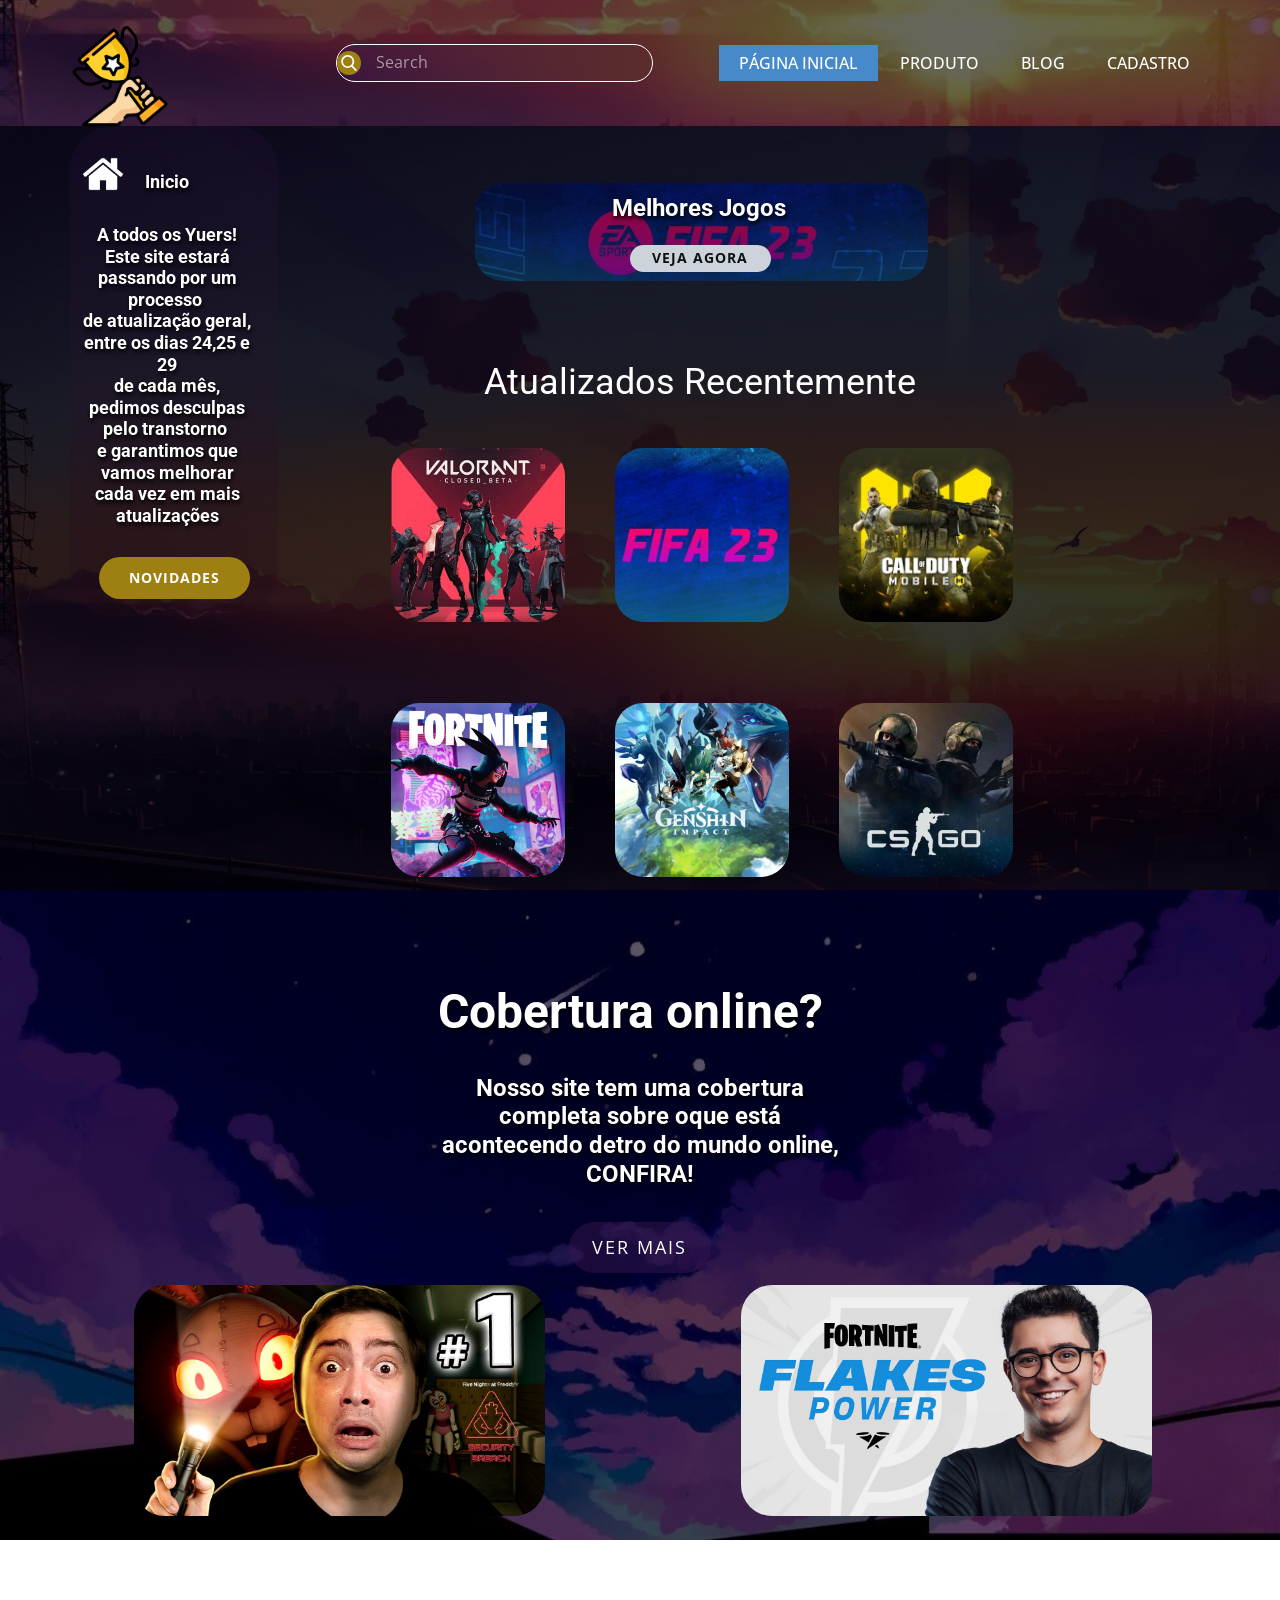
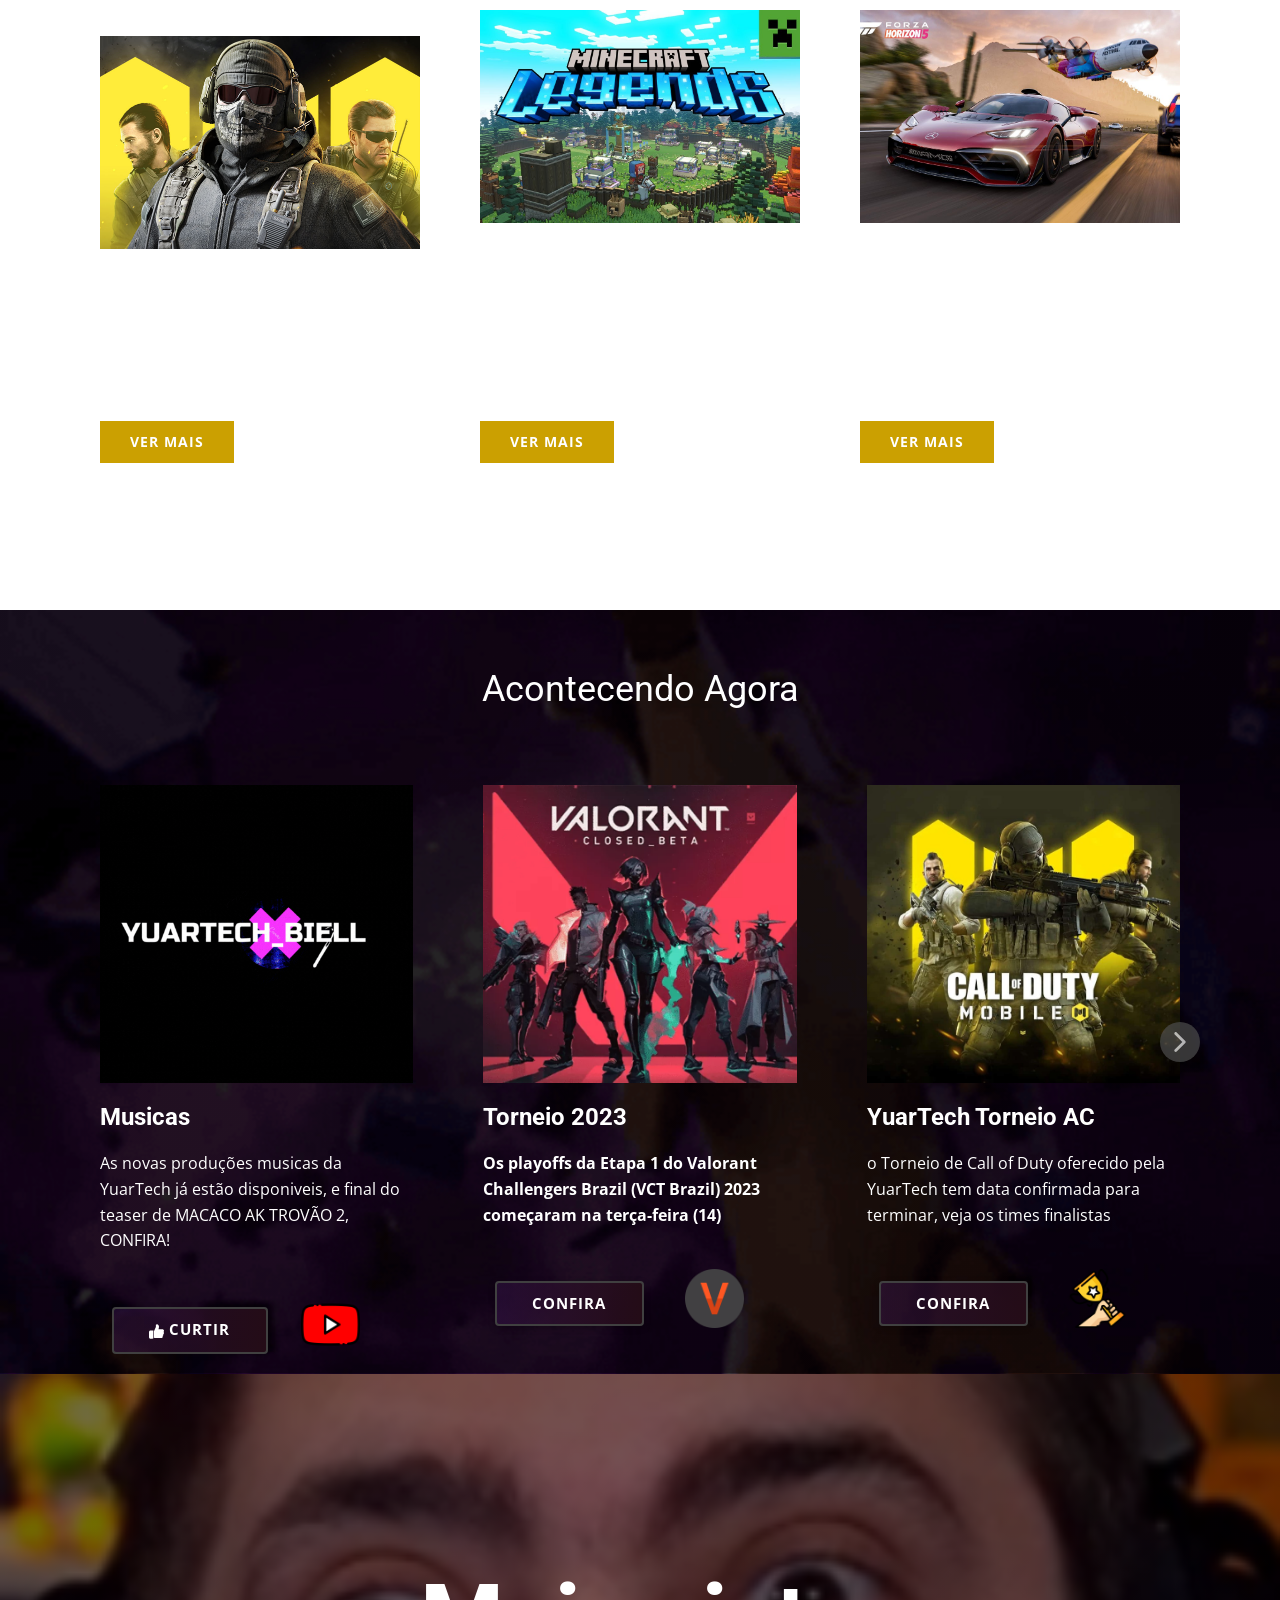
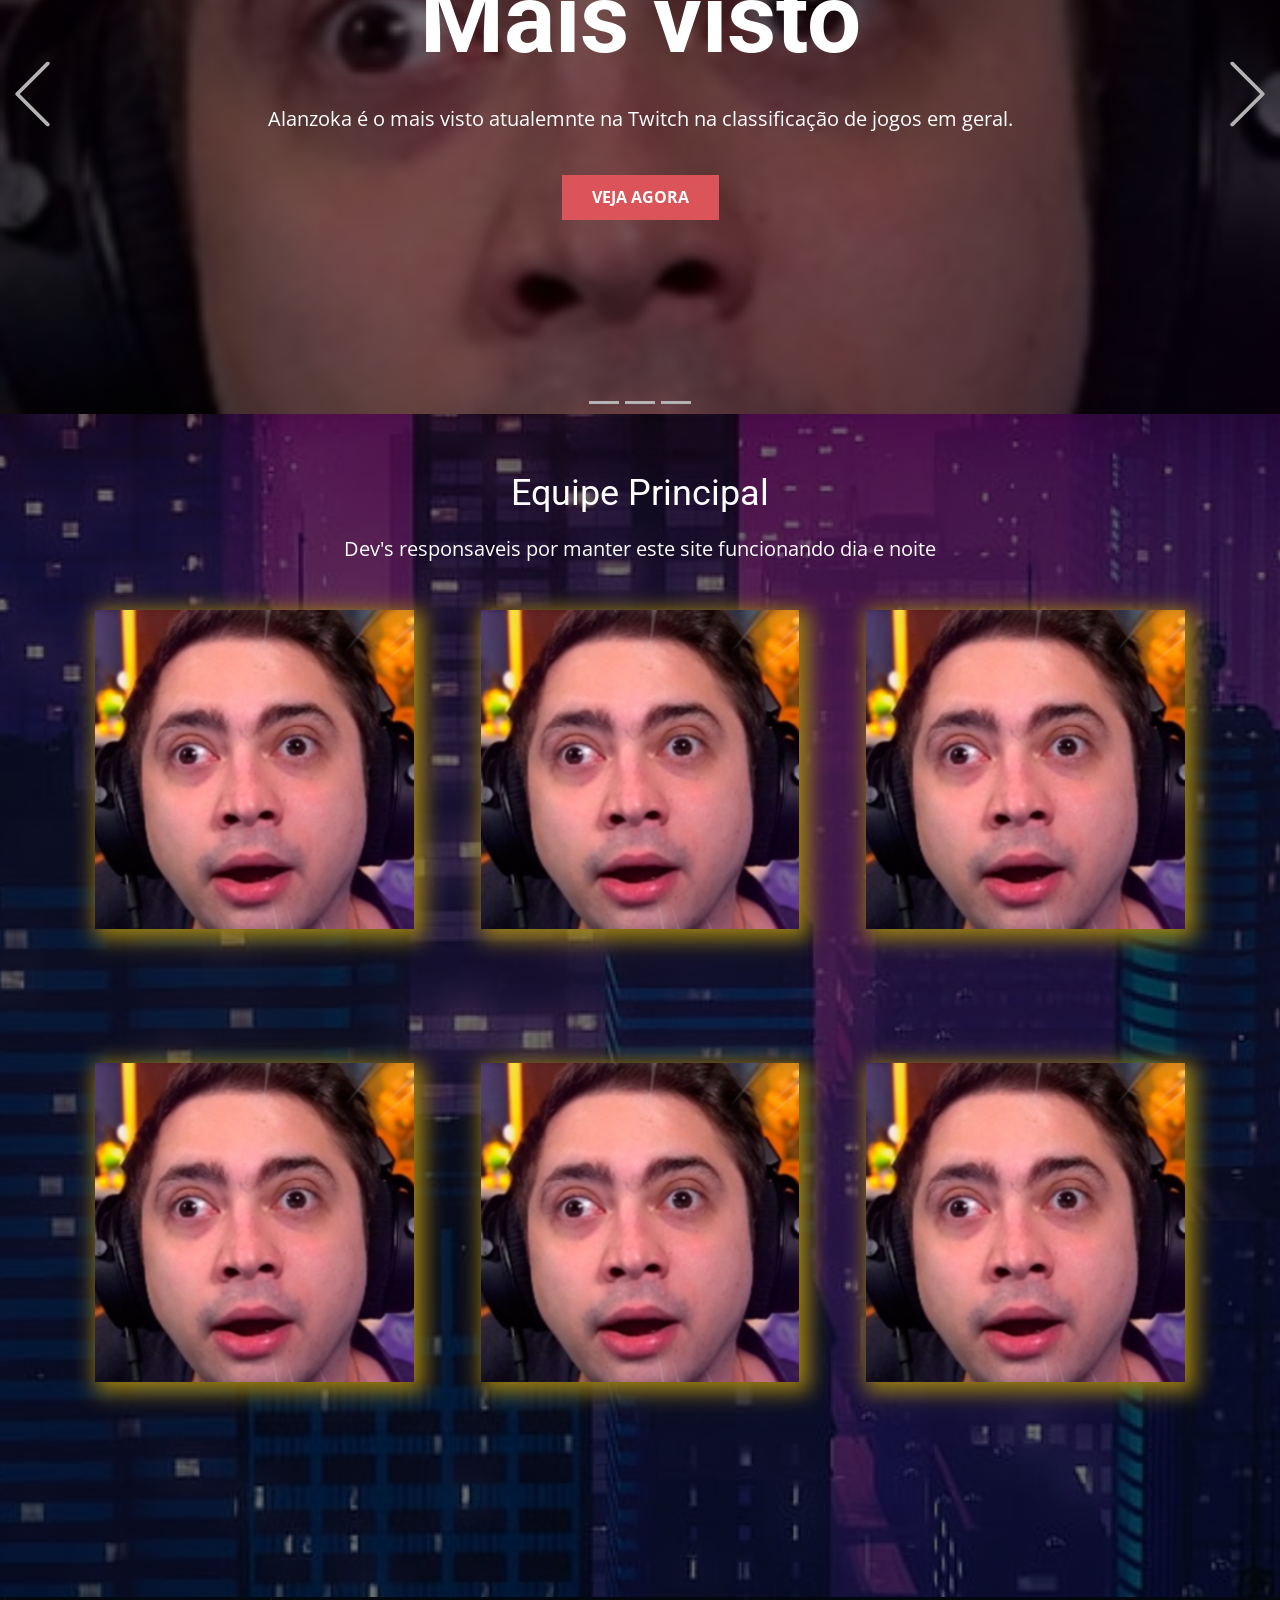
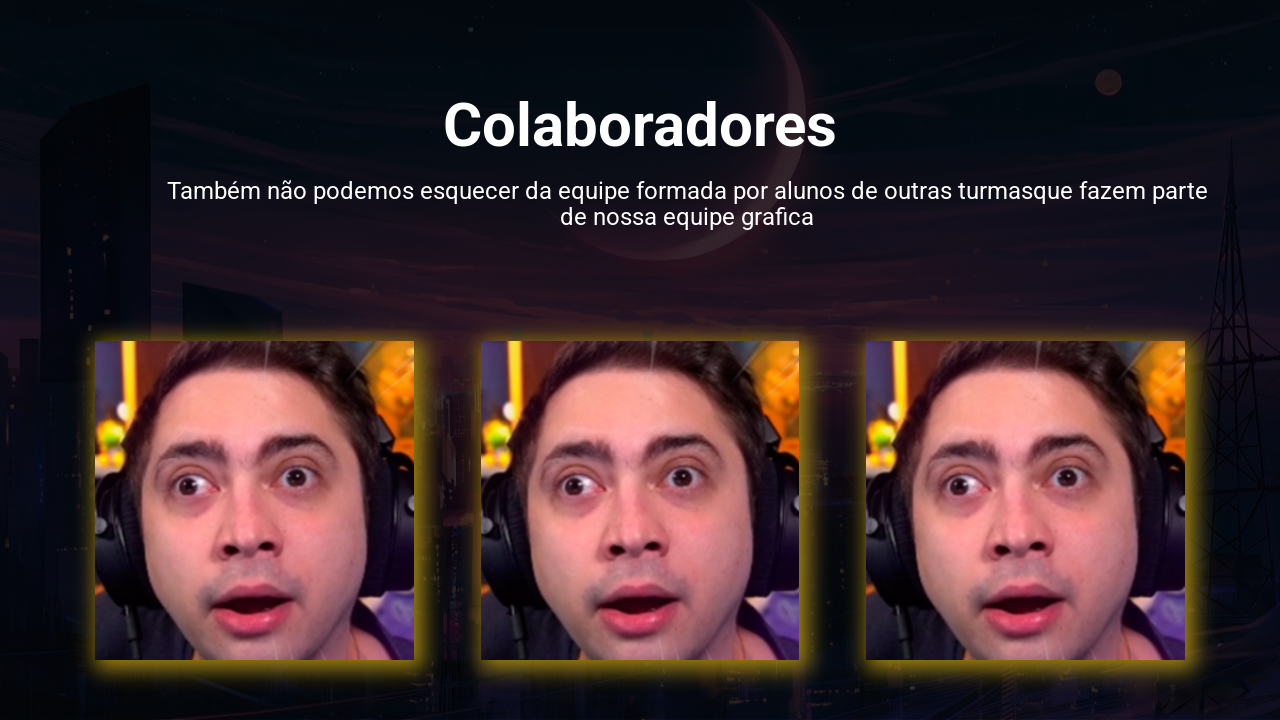
==== index.html @ 0892b2dd "Add files via upload" ====
<!DOCTYPE html>
<html style="font-size: 16px;" lang="pt"><head>
    <meta name="viewport" content="width=device-width, initial-scale=1.0">
    <meta charset="utf-8">
    <meta name="keywords" content="Atualizados Recentemente, Acontecendo Agora, Mais visto, Fortnite, Valorant, Equipe Principal, Colaboradores, Também não podemos esquecer da equipe formada por alunos de outras turmasque fazem parte de nossa equipe grafica">
    <meta name="description" content="">
    <title>Página Inicial</title>
    <link rel="stylesheet" href="nicepage.css" media="screen">
<link rel="stylesheet" href="Página-Inicial.css" media="screen">
    <script class="u-script" type="text/javascript" src="jquery.js" defer=""></script>
    <script class="u-script" type="text/javascript" src="nicepage.js" defer=""></script>
    <meta name="generator" content="Nicepage 5.2.4, nicepage.com">
    <link id="u-theme-google-font" rel="stylesheet" href="https://fonts.googleapis.com/css?family=Roboto:100,100i,300,300i,400,400i,500,500i,700,700i,900,900i|Open+Sans:300,300i,400,400i,500,500i,600,600i,700,700i,800,800i">
    
    
    
    
    
    
    
    
    <script type="application/ld+json">{
		"@context": "http://schema.org",
		"@type": "Organization",
		"name": "",
		"logo": "images/1021100.png"
}</script>
    <meta name="theme-color" content="#478ac9">
    <meta property="og:title" content="Página Inicial">
    <meta property="og:type" content="website">
  </head>
  <body data-home-page="Página-Inicial.html" data-home-page-title="Página Inicial" class="u-body u-xl-mode" data-lang="pt"><header class="u-clearfix u-header u-image u-shading u-header" id="sec-5f7d" data-image-width="1008" data-image-height="630"><div class="u-clearfix u-sheet u-sheet-1">
        <a href="Página-Inicial.html" class="u-image u-logo u-image-1" data-image-width="128" data-image-height="128" title="Página Inicial">
          <img src="images/1021100.png" class="u-logo-image u-logo-image-1">
        </a>
        <nav class="u-menu u-menu-one-level u-offcanvas u-offcanvas-shift u-menu-1" data-responsive-from="MD">
          <div class="menu-collapse" style="font-size: 1rem; letter-spacing: 0px; text-transform: uppercase; font-weight: 500;">
            <a class="u-button-style u-custom-active-border-color u-custom-active-color u-custom-border u-custom-border-color u-custom-borders u-custom-hover-border-color u-custom-hover-color u-custom-left-right-menu-spacing u-custom-padding-bottom u-custom-text-active-color u-custom-text-color u-custom-text-hover-color u-custom-top-bottom-menu-spacing u-file-icon u-nav-link u-text-active-palette-1-base u-text-hover-palette-2-base u-file-icon-1" href="#">
              <img src="images/7199733.png" alt="">
            </a>
          </div>
          <div class="u-custom-menu u-nav-container">
            <ul class="u-nav u-spacing-2 u-unstyled u-nav-1"><li class="u-nav-item"><a class="u-active-palette-1-base u-border-active-palette-1-base u-border-hover-palette-1-light-1 u-border-no-left u-border-no-right u-border-no-top u-button-style u-hover-palette-1-light-1 u-nav-link u-text-active-white u-text-body-alt-color u-text-hover-white" href="Página-Inicial.html" style="padding: 10px 20px;">Página Inicial</a>
</li><li class="u-nav-item"><a class="u-active-palette-1-base u-border-active-palette-1-base u-border-hover-palette-1-light-1 u-border-no-left u-border-no-right u-border-no-top u-button-style u-hover-palette-1-light-1 u-nav-link u-text-active-white u-text-body-alt-color u-text-hover-white" href="Produto.html" style="padding: 10px 20px;">Produto</a>
</li><li class="u-nav-item"><a class="u-active-palette-1-base u-border-active-palette-1-base u-border-hover-palette-1-light-1 u-border-no-left u-border-no-right u-border-no-top u-button-style u-hover-palette-1-light-1 u-nav-link u-text-active-white u-text-body-alt-color u-text-hover-white" href="blog/blog.html" style="padding: 10px 20px;">Blog</a>
</li><li class="u-nav-item"><a class="u-active-palette-1-base u-border-active-palette-1-base u-border-hover-palette-1-light-1 u-border-no-left u-border-no-right u-border-no-top u-button-style u-hover-palette-1-light-1 u-nav-link u-text-active-white u-text-body-alt-color u-text-hover-white" style="padding: 10px 20px;">Cadastro</a>
</li></ul>
          </div>
          <div class="u-custom-menu u-nav-container-collapse">
            <div class="u-black u-container-style u-inner-container-layout u-opacity u-opacity-95 u-sidenav">
              <div class="u-inner-container-layout u-sidenav-overflow">
                <div class="u-menu-close"></div>
                <ul class="u-align-center u-nav u-popupmenu-items u-unstyled u-nav-2"><li class="u-nav-item"><a class="u-button-style u-nav-link" href="Página-Inicial.html">Página Inicial</a>
</li><li class="u-nav-item"><a class="u-button-style u-nav-link" href="Produto.html">Produto</a>
</li><li class="u-nav-item"><a class="u-button-style u-nav-link" href="blog/blog.html">Blog</a>
</li><li class="u-nav-item"><a class="u-button-style u-nav-link">Cadastro</a>
</li></ul>
              </div>
            </div>
            <div class="u-black u-menu-overlay u-opacity u-opacity-70"></div>
          </div>
        </nav>
        <form action="#" method="get" class="u-border-1 u-border-white u-gradient u-radius-28 u-search u-search-left u-search-1">
          <button class="u-search-button" type="submit">
            <span class="u-custom-color-1 u-icon-circle u-search-icon u-spacing-10 u-search-icon-1">
              <svg class="u-svg-link" preserveAspectRatio="xMidYMin slice" viewBox="0 0 56.966 56.966"><use xmlns:xlink="http://www.w3.org/1999/xlink" xlink:href="#svg-b2c1"></use></svg>
              <svg xmlns="http://www.w3.org/2000/svg" xmlns:xlink="http://www.w3.org/1999/xlink" version="1.1" id="svg-b2c1" x="0px" y="0px" viewBox="0 0 56.966 56.966" style="enable-background:new 0 0 56.966 56.966;" xml:space="preserve" class="u-svg-content"><path d="M55.146,51.887L41.588,37.786c3.486-4.144,5.396-9.358,5.396-14.786c0-12.682-10.318-23-23-23s-23,10.318-23,23  s10.318,23,23,23c4.761,0,9.298-1.436,13.177-4.162l13.661,14.208c0.571,0.593,1.339,0.92,2.162,0.92  c0.779,0,1.518-0.297,2.079-0.837C56.255,54.982,56.293,53.08,55.146,51.887z M23.984,6c9.374,0,17,7.626,17,17s-7.626,17-17,17  s-17-7.626-17-17S14.61,6,23.984,6z"></path></svg>
            </span>
          </button>
          <input class="u-search-input u-text-body-alt-color" type="search" name="search" value="" placeholder="Search">
        </form>
      </div></header>
    <section class="u-clearfix u-image u-shading u-section-1" id="sec-8f01" data-image-width="1280" data-image-height="800">
      <div class="u-clearfix u-sheet u-sheet-1">
        <div class="u-gradient u-opacity u-opacity-35 u-radius-43 u-shape u-shape-round u-shape-1"></div><span class="u-file-icon u-icon u-text-white u-icon-1"><img src="images/25694-04bc7bf9.png" alt=""></span>
        <h3 class="u-align-center u-text u-text-1">A todos os Yuers!<br>Este site estará passando por um processo&nbsp;<br>de atualização geral, entre os dias 24,25 e 29<br>de cada mês, pedimos desculpas pelo transtorno&nbsp;<br>e garantimos que vamos melhorar cada vez em mais atualizações
        </h3>
        <h3 class="u-align-center u-hover-feature u-text u-text-2">Inicio</h3>
        <a href="blog.html" class="u-active-custom-color-2 u-border-2 u-border-grey-75 u-btn u-btn-round u-button-style u-custom-color-1 u-hover-black u-radius-50 u-btn-1">Novidades</a>
        <img class="u-hover-feature u-image u-image-round u-opacity u-opacity-80 u-radius-28 u-image-1" src="images/game-fifa-18052022113655028.jpeg" alt="" data-image-width="976" data-image-height="373">
        <h3 class="u-align-center u-text u-text-3">Melhores Jogos&nbsp;</h3>
        <a href="https://nicepage.com/website-builder" class="u-active-black u-border-2 u-border-grey-75 u-btn u-btn-round u-button-style u-hover-custom-color-1 u-palette-5-light-1 u-radius-50 u-btn-2">Veja agora</a>
        <h2 class="u-subtitle u-text u-text-default u-text-4">Atualizados Recentemente</h2>
        <div class="u-gallery u-layout-grid u-lightbox u-no-transition u-show-text-none u-gallery-1">
          <div class="u-gallery-inner u-gallery-inner-1">
            <div class="u-effect-hover-zoom u-gallery-item u-radius-28 u-shape-round" data-animation-name="" data-animation-duration="0" data-animation-delay="0" data-animation-direction="" data-href="https://nicepage.com/k/chart-html-templates">
              <div class="u-back-slide">
                <img class="u-back-image u-expanded" src="images/valorant-closed-beta-1200x675.webp" data-image-width="1200" data-image-height="675">
              </div>
              <div class="u-over-slide u-shading u-over-slide-1">
                <h3 class="u-gallery-heading"></h3>
                <p class="u-gallery-text"></p>
              </div>
            </div>
            <div class="u-effect-hover-zoom u-gallery-item u-radius-28 u-shape-round" data-animation-name="" data-animation-duration="0" data-animation-delay="0" data-animation-direction="" data-href="https://nicepage.com">
              <div class="u-back-slide" data-image-width="976" data-image-height="373">
                <img class="u-back-image u-expanded u-back-image-2" src="images/game-fifa-18052022113655028.jpeg" data-image-width="1200" data-image-height="675">
              </div>
              <div class="u-over-slide u-shading u-over-slide-2">
                <h3 class="u-gallery-heading"></h3>
                <p class="u-gallery-text"></p>
              </div>
            </div>
            <div class="u-effect-hover-zoom u-gallery-item u-radius-28 u-shape-round" data-animation-name="" data-animation-duration="0" data-animation-delay="0" data-animation-direction="" data-href="https://nicepage.com/html-templates">
              <div class="u-back-slide" data-image-width="1280" data-image-height="720">
                <img class="u-back-image u-expanded" src="images/cod-mobile-capa.jpeg" data-image-width="1200" data-image-height="675">
              </div>
              <div class="u-over-slide u-shading u-over-slide-3">
                <h3 class="u-gallery-heading"></h3>
                <p class="u-gallery-text"></p>
              </div>
            </div>
          </div>
        </div>
        <div class="u-gallery u-layout-grid u-lightbox u-no-transition u-show-text-none u-gallery-2">
          <div class="u-gallery-inner u-gallery-inner-2">
            <div class="u-effect-hover-zoom u-gallery-item u-radius-28 u-shape-round" data-animation-name="" data-animation-duration="0" data-animation-delay="0" data-animation-direction="" data-href="https://nicepage.com/k/retro-website-templates">
              <div class="u-back-slide" data-image-width="1200" data-image-height="1600">
                <img class="u-back-image u-expanded u-back-image-4" src="images/24BR_S24_EGS_Launcher_Blade_1200x1600_1200x1600-0f74a2c818a2b043fa684875eca49784.jpg" data-image-width="1200" data-image-height="675">
              </div>
              <div class="u-over-slide u-shading u-over-slide-4">
                <h3 class="u-gallery-heading"></h3>
                <p class="u-gallery-text"></p>
              </div>
            </div>
            <div class="u-effect-hover-zoom u-gallery-item u-radius-28 u-shape-round" data-animation-name="" data-animation-duration="0" data-animation-delay="0" data-animation-direction="" data-href="https://nicepage.com/html-website-builder">
              <div class="u-back-slide" data-image-width="1024" data-image-height="1024">
                <img class="u-back-image u-expanded" src="images/genshin-impact_fdq4.jpg" data-image-width="1200" data-image-height="675">
              </div>
              <div class="u-over-slide u-shading u-over-slide-5">
                <h3 class="u-gallery-heading"></h3>
                <p class="u-gallery-text"></p>
              </div>
            </div>
            <div class="u-effect-hover-zoom u-gallery-item u-radius-28 u-shape-round" data-animation-name="" data-animation-duration="0" data-animation-delay="0" data-animation-direction="" data-href="https://nicepage.com/website-builder">
              <div class="u-back-slide" data-image-width="984" data-image-height="553">
                <img class="u-back-image u-expanded" src="images/csgo-image.webp" data-image-width="1200" data-image-height="675">
              </div>
              <div class="u-over-slide u-shading u-over-slide-6">
                <h3 class="u-gallery-heading"></h3>
                <p class="u-gallery-text"></p>
              </div>
            </div>
          </div>
        </div>
      </div>
      
      
    </section>
    <section class="skrollable u-align-left u-clearfix u-image u-shading u-section-2" id="sec-6b04" data-image-width="1200" data-image-height="663">
      <div class="u-clearfix u-sheet u-sheet-1">
        <div class="u-align-center u-container-style u-group u-shape-rectangle u-group-1">
          <div class="u-container-layout u-container-layout-1">
            <h3 class="u-align-center u-text u-text-body-alt-color u-text-1">Cobertura online?</h3>
            <h3 class="u-align-center u-text u-text-body-alt-color u-text-2">Nosso site tem uma cobertura completa sobre oque está acontecendo detro do mundo online, CONFIRA!</h3>
            <a href="blog/blog.html" class="u-active-custom-color-2 u-border-none u-btn u-btn-round u-button-style u-color-scheme-summer-time u-color-style-multicolor-1 u-custom-color-3 u-hover-custom-color-2 u-radius-50 u-btn-1">Ver mais</a>
          </div>
        </div>
        <img class="u-hover-feature u-image u-image-round u-radius-31 u-image-1" src="images/maxresdefault1.jpg" alt="" data-image-width="1280" data-image-height="720">
        <img class="u-hover-feature u-image u-image-round u-radius-31 u-image-2" src="images/maxresdefault.jpg" alt="" data-image-width="1280" data-image-height="720">
      </div>
      
      
    </section>
    <section class="u-clearfix u-image u-parallax u-shading u-section-3" id="sec-470f" data-image-width="1152" data-image-height="768">
      <div class="u-clearfix u-sheet u-sheet-1">
        <div class="u-expanded-width u-list u-list-1">
          <div class="u-repeater u-repeater-1">
            <div class="u-container-style u-list-item u-repeater-item">
              <div class="u-container-layout u-similar-container u-valign-bottom u-container-layout-1">
                <img alt="" class="u-expanded-width u-image u-image-default u-image-1" data-image-width="1450" data-image-height="850" src="images/call-of-duty-mobile-hero-a.jpg">
                <h3 class="u-text u-text-body-alt-color u-text-default u-text-1">Será o fim?</h3>
                <p class="u-text u-text-body-alt-color u-text-2">Entenda sobre a fofoca de que CALL OF DUTY mobile deve ter seu fim em 2023.</p>
                <a href="https://nicepage.com/c/counter-html-templates" class="u-border-none u-btn u-button-style u-custom-color-5 u-hover-custom-color-4 u-btn-1">Ver mais</a>
              </div>
            </div>
            <div class="u-container-style u-list-item u-repeater-item">
              <div class="u-container-layout u-similar-container u-valign-bottom u-container-layout-2">
                <img alt="" class="u-expanded-width u-image u-image-default u-image-2" data-image-width="1280" data-image-height="720" src="images/maxresdefault2.jpg">
                <h3 class="u-text u-text-body-alt-color u-text-default u-text-3">MOD ou cópia</h3>
                <p class="u-text u-text-body-alt-color u-text-4">Entenda o porque de tantas críticas á Minecraft Legends, e o porque de Cópia ou MOD</p>
                <a href="" class="u-border-none u-btn u-button-style u-custom-color-5 u-hover-custom-color-4 u-btn-2"> ver mais</a>
              </div>
            </div>
            <div class="u-container-style u-list-item u-repeater-item">
              <div class="u-container-layout u-similar-container u-valign-bottom u-container-layout-3">
                <img alt="" class="u-expanded-width u-image u-image-default u-image-3" data-image-width="1200" data-image-height="675" src="images/forzahorizon5-launch-preview-04-16x9-wm.jpg">
                <h3 class="u-text u-text-body-alt-color u-text-default u-text-5">Forza Horizon 5</h3>
                <p class="u-text u-text-body-alt-color u-text-6">Microsoft anuncia que em 2024 Forza Horizon sofrerá aumento de 5% em seu preço atual.</p>
                <a href="" class="u-border-none u-btn u-button-style u-custom-color-5 u-hover-custom-color-4 u-btn-3"> ver mais</a>
              </div>
            </div>
          </div>
        </div>
      </div>
    </section>
    <section class="u-align-center u-clearfix u-image u-shading u-section-4" id="sec-49b6" data-image-width="640" data-image-height="496">
      <div class="u-clearfix u-sheet u-sheet-1">
        <h2 class="u-text u-text-default u-text-1">Acontecendo Agora</h2>
        <div class="u-expanded-width u-layout-horizontal u-list u-list-1">
          <div class="u-repeater u-repeater-1">
            <div class="u-align-left u-container-style u-list-item u-repeater-item">
              <div class="u-container-layout u-similar-container u-container-layout-1">
                <img class="u-expanded-width u-image u-image-default u-image-1" alt="" data-image-width="500" data-image-height="500" src="images/yuartech.gif">
                <h4 class="u-text u-text-2">Musicas</h4>
                <p class="u-text u-text-3">As novas produções musicas da YuarTech já estão disponiveis, e final do teaser de MACACO AK TROVÃO 2, CONFIRA!</p>
                <a href="https://www.youtube.com/channel/UCCkuqHXYE0QFRKTBF-lRpmA" class="u-border-2 u-border-grey-75 u-btn u-btn-round u-button-style u-gradient u-none u-radius-4 u-text-body-alt-color u-btn-1"><span class="u-icon u-text-white"><svg class="u-svg-content" viewBox="0 0 512 512" x="0px" y="0px" style="width: 1em; height: 1em;"><path d="M53.333,224C23.936,224,0,247.936,0,277.333V448c0,29.397,23.936,53.333,53.333,53.333h64 c12.011,0,23.061-4.053,32-10.795V224H53.333z"></path><path d="M512,304c0-12.821-5.077-24.768-13.888-33.579c9.963-10.901,15.04-25.515,13.653-40.725    c-2.496-27.115-26.923-48.363-55.637-48.363H324.352c6.528-19.819,16.981-56.149,16.981-85.333c0-46.272-39.317-85.333-64-85.333 c-22.165,0-37.995,12.48-38.677,12.992c-2.517,2.027-3.989,5.099-3.989,8.341v72.341l-61.44,133.099l-2.56,1.301v228.651    C188.032,475.584,210.005,480,224,480h195.819c23.232,0,43.563-15.659,48.341-37.269c2.453-11.115,1.024-22.315-3.861-32.043 c15.765-7.936,26.368-24.171,26.368-42.688c0-7.552-1.728-14.784-5.013-21.333C501.419,338.731,512,322.496,512,304z"></path></svg><img></span>&nbsp;Curtir
                </a>
                <div class="u-social-icons u-spacing-10 u-social-icons-1">
                  <a class="u-social-url" title="facebook" target="_blank" href="https://facebook.com/name"><span class="u-file-icon u-icon u-social-facebook u-social-icon u-icon-2"><img src="images/1383260.png" alt=""></span>
                  </a>
                </div>
              </div>
            </div>
            <div class="u-align-left u-container-style u-list-item u-repeater-item">
              <div class="u-container-layout u-similar-container u-container-layout-2">
                <img class="u-expanded-width u-image u-image-default u-image-2" alt="" data-image-width="1200" data-image-height="675" src="images/valorant-closed-beta-1200x675.webp">
                <h4 class="u-text u-text-4">Torneio 2023</h4>
                <p class="u-text u-text-5"><b>Os playoffs da Etapa 1 do Valorant Challengers Brazil (VCT Brazil) 2023 começaram na terça-feira (14)</b>&nbsp;
                </p>
                <a href="https://nicepage.com/c/art-design-website-templates" class="u-border-2 u-border-grey-75 u-btn u-btn-round u-button-style u-gradient u-none u-radius-4 u-text-body-alt-color u-btn-2"> confira</a>
                <div class="u-social-icons u-spacing-10 u-social-icons-2">
                  <a class="u-social-url" title="facebook" target="_blank" href="https://facebook.com/name"><span class="u-file-icon u-icon u-social-facebook u-social-icon u-icon-3"><img src="images/9201380.png" alt=""></span>
                  </a>
                </div>
              </div>
            </div>
            <div class="u-align-left u-container-style u-list-item u-repeater-item">
              <div class="u-container-layout u-similar-container u-container-layout-3">
                <img class="u-expanded-width u-image u-image-default u-image-3" alt="" data-image-width="1280" data-image-height="720" src="images/cod-mobile-capa.jpeg">
                <h4 class="u-text u-text-6">YuarTech Torneio AC</h4>
                <p class="u-text u-text-7">o Torneio de Call of Duty oferecido pela YuarTech tem data confirmada para terminar, veja os times finalistas</p>
                <a href="https://nicepage.com/c/art-design-website-templates" class="u-border-2 u-border-grey-75 u-btn u-btn-round u-button-style u-gradient u-none u-radius-4 u-text-body-alt-color u-btn-3"> Confira</a>
                <div class="u-social-icons u-spacing-10 u-social-icons-3">
                  <a class="u-social-url" title="facebook" target="_blank" href="https://facebook.com/name"><span class="u-file-icon u-icon u-social-facebook u-social-icon u-icon-4"><img src="images/1021100.png" alt=""></span>
                  </a>
                </div>
              </div>
            </div>
            <div class="u-align-left u-container-style u-list-item u-repeater-item">
              <div class="u-container-layout u-similar-container u-container-layout-4">
                <img class="u-expanded-width u-image u-image-default u-image-4" alt="" data-image-width="640" data-image-height="496" src="images/fortnite-banana.gif">
                <h4 class="u-text u-text-8">Fornite</h4>
                <p class="u-text u-text-9">Ultima atualização surpreende jogadores batendo o recorde de 234M de jogadores online simultaneamente</p>
                <a href="https://nicepage.com/c/art-design-website-templates" class="u-border-2 u-border-grey-75 u-btn u-btn-round u-button-style u-gradient u-none u-radius-4 u-text-body-alt-color u-btn-4">confirir</a>
                <div class="u-social-icons u-spacing-10 u-social-icons-4">
                  <a class="u-social-url" title="facebook" target="_blank" href="https://facebook.com/name"><span class="u-file-icon u-icon u-social-facebook u-social-icon u-icon-5"><img src="images/10050547.png" alt=""></span>
                  </a>
                </div>
              </div>
            </div>
          </div>
          <a class="u-gallery-nav u-gallery-nav-prev u-grey-70 u-icon-circle u-opacity u-opacity-70 u-spacing-10 u-text-white u-gallery-nav-1" href="#" role="button">
            <span aria-hidden="true">
              <svg viewBox="0 0 451.847 451.847"><path d="M97.141,225.92c0-8.095,3.091-16.192,9.259-22.366L300.689,9.27c12.359-12.359,32.397-12.359,44.751,0
c12.354,12.354,12.354,32.388,0,44.748L173.525,225.92l171.903,171.909c12.354,12.354,12.354,32.391,0,44.744
c-12.354,12.365-32.386,12.365-44.745,0l-194.29-194.281C100.226,242.115,97.141,234.018,97.141,225.92z"></path></svg>
            </span>
            <span class="sr-only">
              <svg viewBox="0 0 451.847 451.847"><path d="M97.141,225.92c0-8.095,3.091-16.192,9.259-22.366L300.689,9.27c12.359-12.359,32.397-12.359,44.751,0
c12.354,12.354,12.354,32.388,0,44.748L173.525,225.92l171.903,171.909c12.354,12.354,12.354,32.391,0,44.744
c-12.354,12.365-32.386,12.365-44.745,0l-194.29-194.281C100.226,242.115,97.141,234.018,97.141,225.92z"></path></svg>
            </span>
          </a>
          <a class="u-absolute-vcenter u-gallery-nav u-gallery-nav-next u-grey-70 u-icon-circle u-opacity u-opacity-70 u-spacing-10 u-text-white u-gallery-nav-2" href="#" role="button">
            <span aria-hidden="true">
              <svg viewBox="0 0 451.846 451.847"><path d="M345.441,248.292L151.154,442.573c-12.359,12.365-32.397,12.365-44.75,0c-12.354-12.354-12.354-32.391,0-44.744
L278.318,225.92L106.409,54.017c-12.354-12.359-12.354-32.394,0-44.748c12.354-12.359,32.391-12.359,44.75,0l194.287,194.284
c6.177,6.18,9.262,14.271,9.262,22.366C354.708,234.018,351.617,242.115,345.441,248.292z"></path></svg>
            </span>
            <span class="sr-only">
              <svg viewBox="0 0 451.846 451.847"><path d="M345.441,248.292L151.154,442.573c-12.359,12.365-32.397,12.365-44.75,0c-12.354-12.354-12.354-32.391,0-44.744
L278.318,225.92L106.409,54.017c-12.354-12.359-12.354-32.394,0-44.748c12.354-12.359,32.391-12.359,44.75,0l194.287,194.284
c6.177,6.18,9.262,14.271,9.262,22.366C354.708,234.018,351.617,242.115,345.441,248.292z"></path></svg>
            </span>
          </a>
        </div>
      </div>
    </section>
    <section class="u-carousel u-slide u-block-4479-1" id="carousel_e1d1" data-interval="5000" data-u-ride="carousel">
      <ol class="u-absolute-hcenter u-carousel-indicators u-block-4479-2">
        <li data-u-target="#carousel_e1d1" class="u-active u-grey-30" data-u-slide-to="0"></li>
        <li data-u-target="#carousel_e1d1" class="u-grey-30" data-u-slide-to="1"></li>
        <li data-u-target="#carousel_e1d1" class="u-grey-30" data-u-slide-to="2"></li>
      </ol>
      <div class="u-carousel-inner" role="listbox">
        <div class="u-active u-align-center u-carousel-item u-clearfix u-image u-shading u-section-5-1" src="" data-image-width="300" data-image-height="300">
          <div class="u-clearfix u-sheet u-valign-middle u-sheet-1">
            <h1 class="u-text u-text-default u-title u-text-1">Mais visto</h1>
            <p class="u-large-text u-text u-text-default u-text-variant u-text-2">Alanzoka é o mais visto atualemnte na Twitch na classificação de jogos em geral.</p>
            <a href="blog/blog.html" class="u-btn u-button-style u-palette-2-base u-btn-1">Veja agora</a>
          </div>
        </div>
        <div class="u-align-center u-carousel-item u-clearfix u-image u-shading u-section-5-2" src="" data-image-width="1280" data-image-height="720">
          <div class="u-clearfix u-sheet u-valign-middle u-sheet-1">
            <h1 class="u-text u-text-default u-title u-text-1">Fortnite</h1>
            <p class="u-large-text u-text u-text-default u-text-variant u-text-2">O atual streamer do Youtube Flakes Power ganha a oportunidade de ter uma skin sua no jogo que mudou sua vida.</p>
            <a href="blog/blog.html" class="u-border-none u-btn u-button-style u-gradient u-none u-text-hover-palette-1-base u-btn-1">conferir</a>
          </div>
        </div>
        <div class="u-align-center u-carousel-item u-clearfix u-image u-shading u-section-5-3" src="" data-image-width="1200" data-image-height="675">
          <div class="u-clearfix u-sheet u-valign-middle u-sheet-1">
            <h1 class="u-text u-text-default u-title u-text-1">Valorant</h1>
            <p class="u-large-text u-text u-text-default u-text-variant u-text-2">Valorant tem queda de jogadores no primeiro trimestre de 2023.</p>
            <a href="Produto.html" class="u-btn u-button-style u-palette-2-base u-btn-1">conferir</a>
          </div>
        </div>
      </div>
      <a class="u-absolute-vcenter u-carousel-control u-carousel-control-prev u-text-grey-30 u-block-4479-3" href="#carousel_e1d1" role="button" data-u-slide="prev">
        <span aria-hidden="true">
          <svg class="u-svg-link" viewBox="0 0 477.175 477.175"><path d="M145.188,238.575l215.5-215.5c5.3-5.3,5.3-13.8,0-19.1s-13.8-5.3-19.1,0l-225.1,225.1c-5.3,5.3-5.3,13.8,0,19.1l225.1,225
                    c2.6,2.6,6.1,4,9.5,4s6.9-1.3,9.5-4c5.3-5.3,5.3-13.8,0-19.1L145.188,238.575z"></path></svg>
        </span>
        <span class="sr-only">Previous</span>
      </a>
      <a class="u-absolute-vcenter u-carousel-control u-carousel-control-next u-text-grey-30 u-block-4479-4" href="#carousel_e1d1" role="button" data-u-slide="next">
        <span aria-hidden="true">
          <svg class="u-svg-link" viewBox="0 0 477.175 477.175"><path d="M360.731,229.075l-225.1-225.1c-5.3-5.3-13.8-5.3-19.1,0s-5.3,13.8,0,19.1l215.5,215.5l-215.5,215.5
                    c-5.3,5.3-5.3,13.8,0,19.1c2.6,2.6,6.1,4,9.5,4c3.4,0,6.9-1.3,9.5-4l225.1-225.1C365.931,242.875,365.931,234.275,360.731,229.075z"></path></svg>
        </span>
        <span class="sr-only">Próximo</span>
      </a>
    </section>
    <section class="u-align-center u-clearfix u-image u-shading u-section-6" id="sec-e4c6" data-image-width="850" data-image-height="478">
      <div class="u-clearfix u-sheet u-sheet-1">
        <h2 class="u-text u-text-body-alt-color u-text-default u-text-1">Equipe Principal</h2>
        <p class="u-text u-text-white u-text-2">Dev's responsaveis por manter este site funcionando dia e noite</p>
        <div class="u-gallery u-layout-grid u-lightbox u-no-transition u-show-text-none u-gallery-1">
          <div class="u-gallery-inner u-gallery-inner-1">
            <div class="u-effect-hover-zoom u-gallery-item u-shape-rectangle u-gallery-item-1" data-animation-name="" data-animation-duration="0" data-animation-delay="0" data-animation-direction="">
              <div class="u-back-slide">
                <img class="u-back-image u-expanded" src="images/64d44235-1dee-4bca-95da-bee1ee96eea3-profile_image-300x300.png" data-image-width="300" data-image-height="300">
              </div>
              <div class="u-over-slide u-shading u-over-slide-1">
                <h3 class="u-gallery-heading"></h3>
                <p class="u-gallery-text"></p>
              </div>
            </div>
            <div class="u-effect-hover-zoom u-gallery-item u-shape-rectangle u-gallery-item-2" data-animation-name="" data-animation-duration="0" data-animation-delay="0" data-animation-direction="">
              <div class="u-back-slide">
                <img class="u-back-image u-expanded" src="images/64d44235-1dee-4bca-95da-bee1ee96eea3-profile_image-300x300.png" data-image-width="300" data-image-height="300">
              </div>
              <div class="u-over-slide u-shading u-over-slide-2">
                <h3 class="u-gallery-heading"></h3>
                <p class="u-gallery-text"></p>
              </div>
            </div>
            <div class="u-effect-hover-zoom u-gallery-item u-shape-rectangle u-gallery-item-3" data-animation-name="" data-animation-duration="0" data-animation-delay="0" data-animation-direction="">
              <div class="u-back-slide">
                <img class="u-back-image u-expanded" src="images/64d44235-1dee-4bca-95da-bee1ee96eea3-profile_image-300x300.png" data-image-width="300" data-image-height="300">
              </div>
              <div class="u-over-slide u-shading u-over-slide-3">
                <h3 class="u-gallery-heading"></h3>
                <p class="u-gallery-text"></p>
              </div>
            </div>
          </div>
        </div>
        <div class="u-gallery u-layout-grid u-lightbox u-no-transition u-show-text-none u-gallery-2">
          <div class="u-gallery-inner u-gallery-inner-2">
            <div class="u-effect-hover-zoom u-gallery-item u-shape-rectangle u-gallery-item-4" data-animation-name="" data-animation-duration="0" data-animation-delay="0" data-animation-direction="">
              <div class="u-back-slide">
                <img class="u-back-image u-expanded" src="images/64d44235-1dee-4bca-95da-bee1ee96eea3-profile_image-300x300.png" data-image-width="300" data-image-height="300">
              </div>
              <div class="u-over-slide u-shading u-over-slide-4">
                <h3 class="u-gallery-heading"></h3>
                <p class="u-gallery-text"></p>
              </div>
            </div>
            <div class="u-effect-hover-zoom u-gallery-item u-shape-rectangle u-gallery-item-5" data-animation-name="" data-animation-duration="0" data-animation-delay="0" data-animation-direction="">
              <div class="u-back-slide">
                <img class="u-back-image u-expanded" src="images/64d44235-1dee-4bca-95da-bee1ee96eea3-profile_image-300x300.png" data-image-width="300" data-image-height="300">
              </div>
              <div class="u-over-slide u-shading u-over-slide-5">
                <h3 class="u-gallery-heading"></h3>
                <p class="u-gallery-text"></p>
              </div>
            </div>
            <div class="u-effect-hover-zoom u-gallery-item u-shape-rectangle u-gallery-item-6" data-animation-name="" data-animation-duration="0" data-animation-delay="0" data-animation-direction="">
              <div class="u-back-slide">
                <img class="u-back-image u-expanded" src="images/64d44235-1dee-4bca-95da-bee1ee96eea3-profile_image-300x300.png" data-image-width="300" data-image-height="300">
              </div>
              <div class="u-over-slide u-shading u-over-slide-6">
                <h3 class="u-gallery-heading"></h3>
                <p class="u-gallery-text"></p>
              </div>
            </div>
          </div>
        </div>
      </div>
    </section>
    <section class="u-clearfix u-image u-shading u-section-7" id="sec-d977" data-image-width="1280" data-image-height="800">
      <div class="u-clearfix u-sheet u-sheet-1">
        <h2 class="u-text u-text-body-alt-color u-text-default u-text-1">Colaboradores</h2>
        <h2 class="u-align-center u-text u-text-body-alt-color u-text-default u-text-2">Também não podemos esquecer da equipe formada por alunos de outras turmasque fazem parte de nossa equipe grafica</h2>
        <div class="u-gallery u-layout-grid u-lightbox u-no-transition u-show-text-none u-gallery-1">
          <div class="u-gallery-inner u-gallery-inner-1">
            <div class="u-effect-hover-zoom u-gallery-item u-shape-rectangle u-gallery-item-1" data-animation-name="" data-animation-duration="0" data-animation-delay="0" data-animation-direction="">
              <div class="u-back-slide">
                <img class="u-back-image u-expanded" src="images/64d44235-1dee-4bca-95da-bee1ee96eea3-profile_image-300x300.png" data-image-width="300" data-image-height="300">
              </div>
              <div class="u-over-slide u-shading u-over-slide-1">
                <h3 class="u-gallery-heading"></h3>
                <p class="u-gallery-text"></p>
              </div>
            </div>
            <div class="u-effect-hover-zoom u-gallery-item u-shape-rectangle u-gallery-item-2" data-animation-name="" data-animation-duration="0" data-animation-delay="0" data-animation-direction="">
              <div class="u-back-slide">
                <img class="u-back-image u-expanded" src="images/64d44235-1dee-4bca-95da-bee1ee96eea3-profile_image-300x300.png" data-image-width="300" data-image-height="300">
              </div>
              <div class="u-over-slide u-shading u-over-slide-2">
                <h3 class="u-gallery-heading"></h3>
                <p class="u-gallery-text"></p>
              </div>
            </div>
            <div class="u-effect-hover-zoom u-gallery-item u-shape-rectangle u-gallery-item-3" data-animation-name="" data-animation-duration="0" data-animation-delay="0" data-animation-direction="">
              <div class="u-back-slide">
                <img class="u-back-image u-expanded" src="images/64d44235-1dee-4bca-95da-bee1ee96eea3-profile_image-300x300.png" data-image-width="300" data-image-height="300">
              </div>
              <div class="u-over-slide u-shading u-over-slide-3">
                <h3 class="u-gallery-heading"></h3>
                <p class="u-gallery-text"></p>
              </div>
            </div>
          </div>
        </div>
      </div>
    </section>
    
    

  
</body></html>
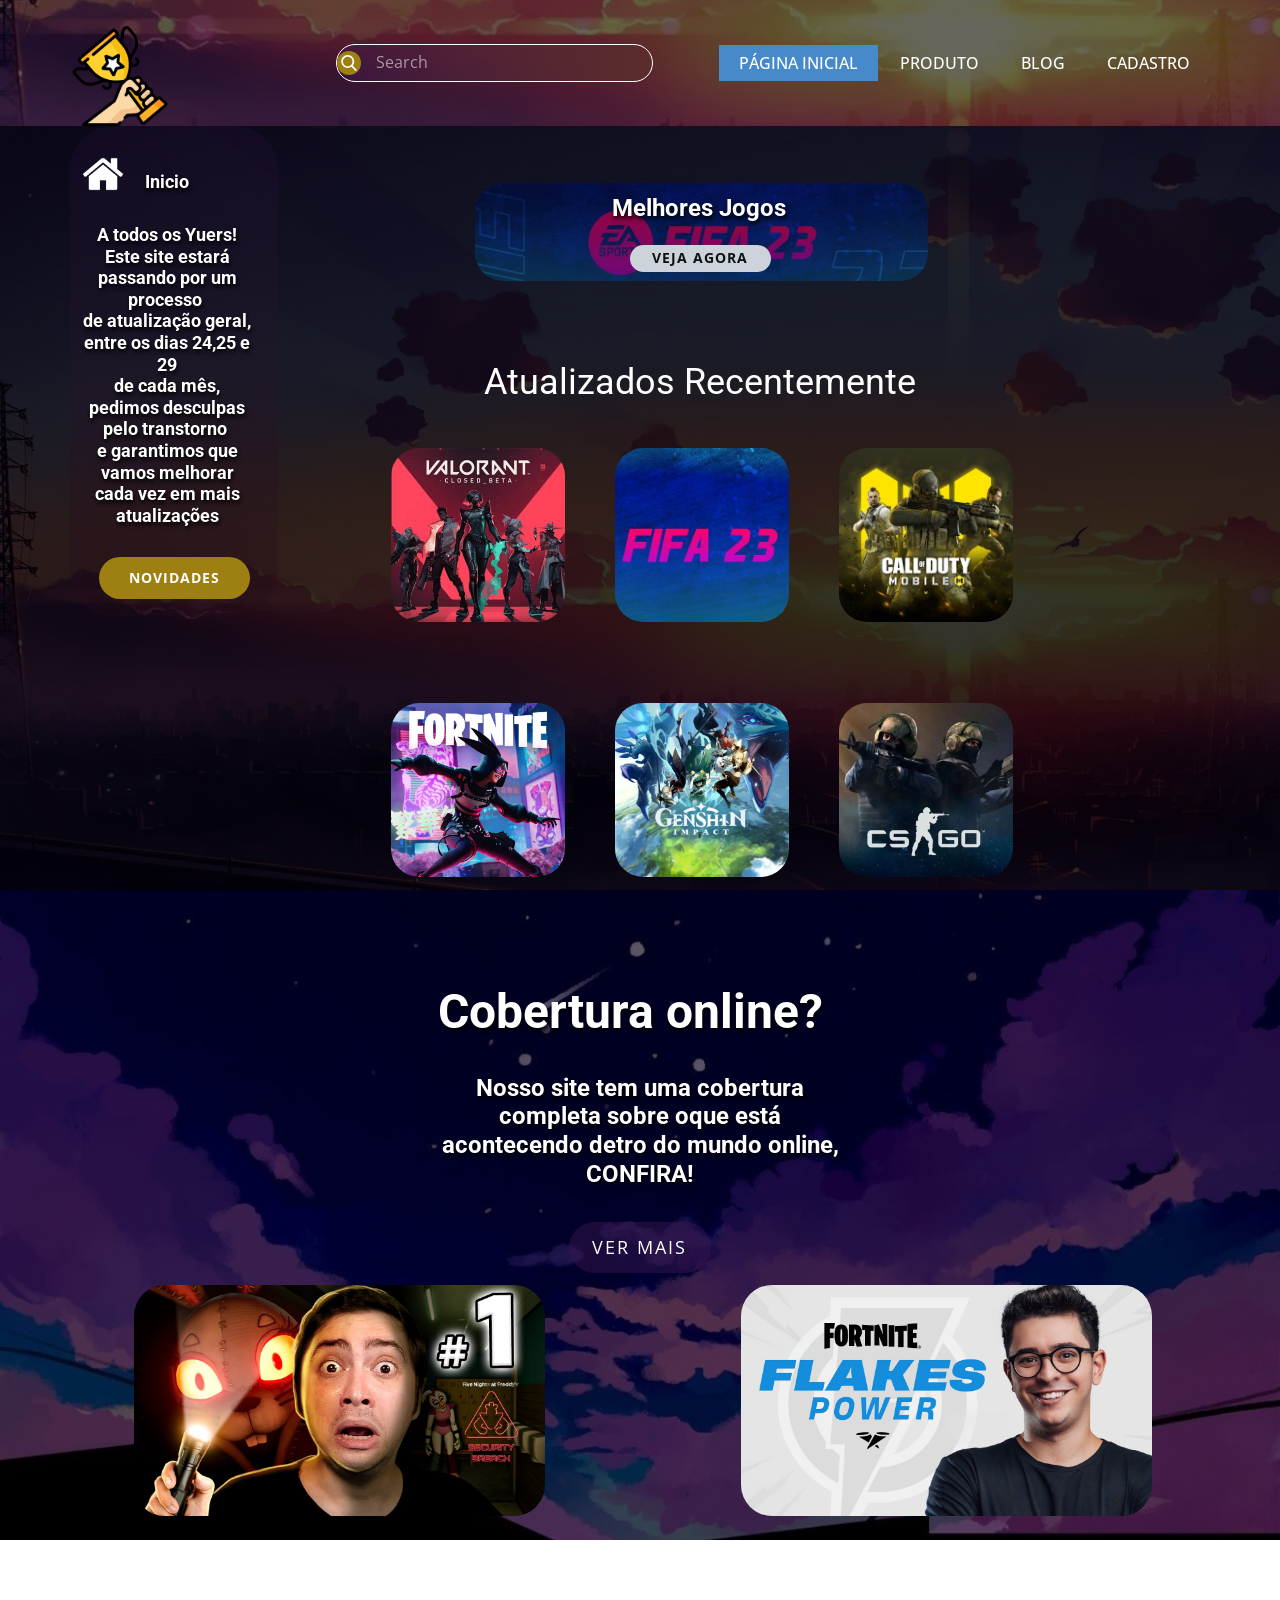
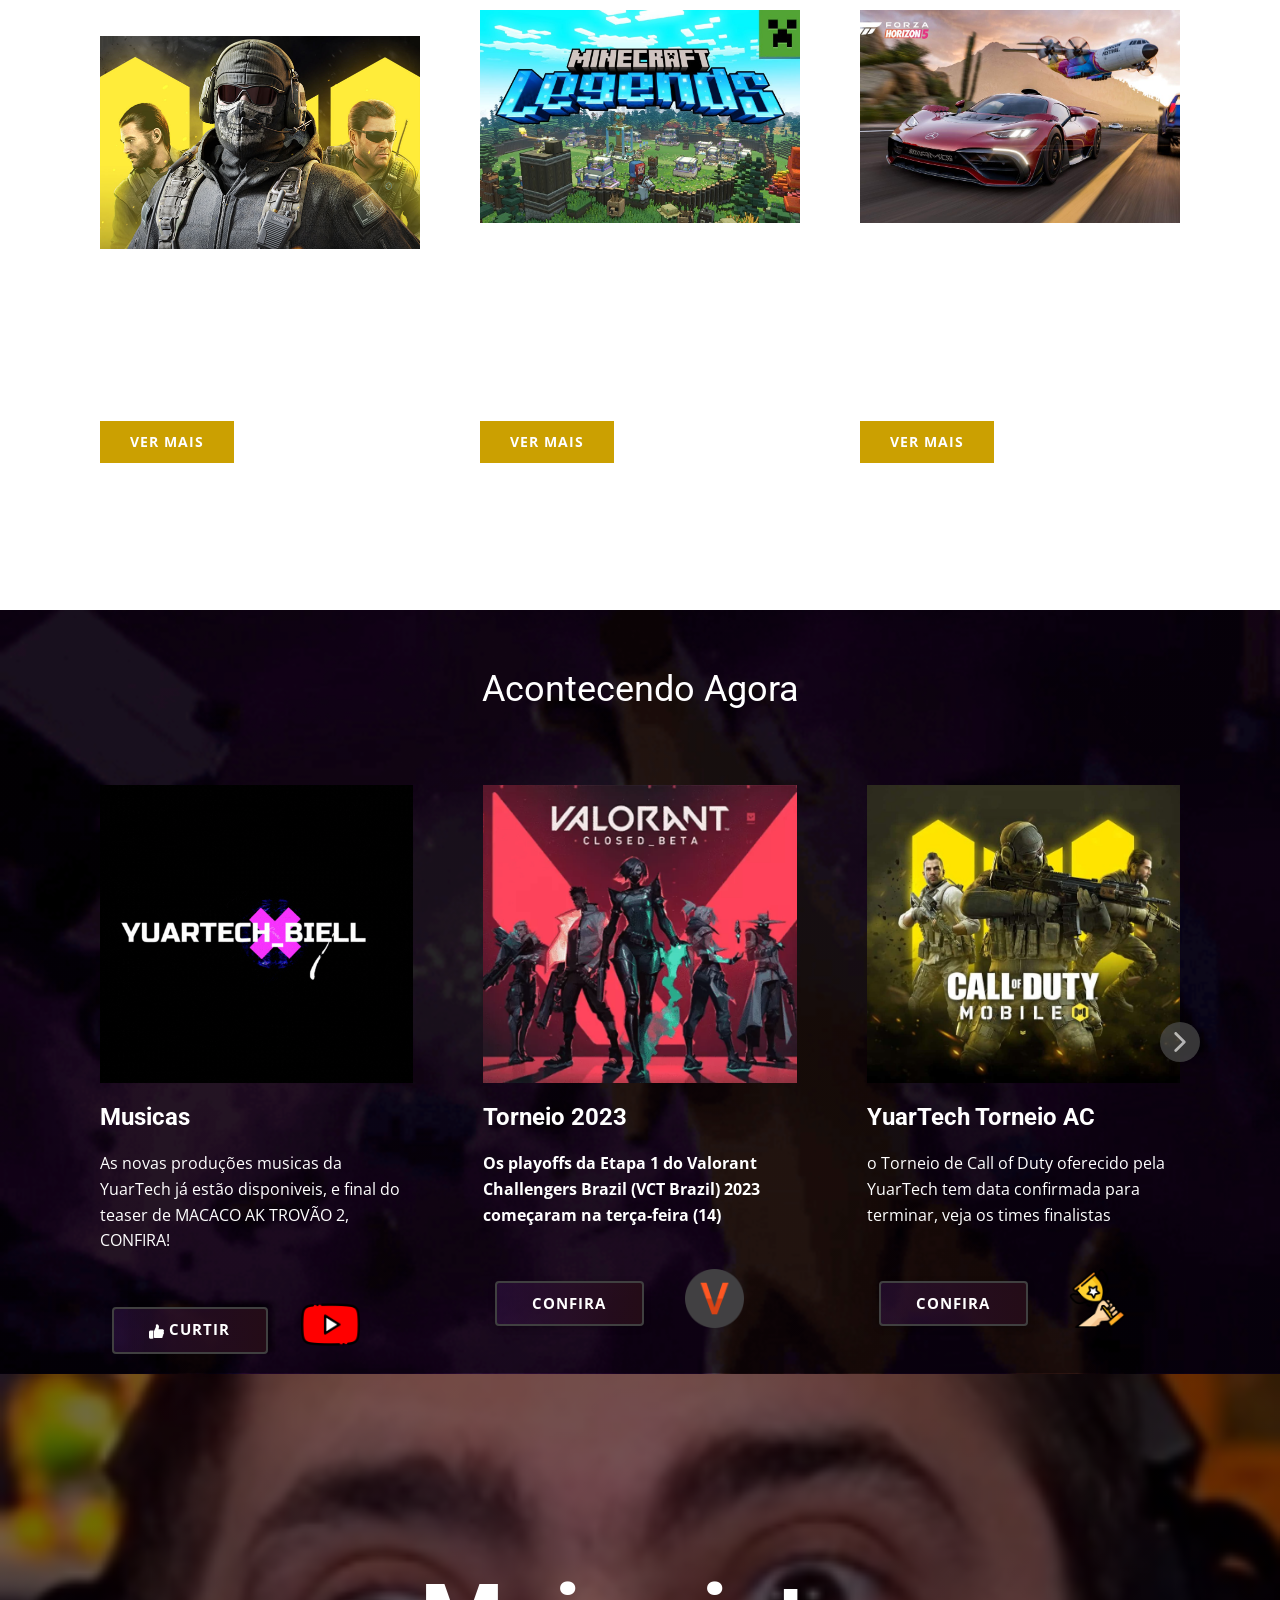
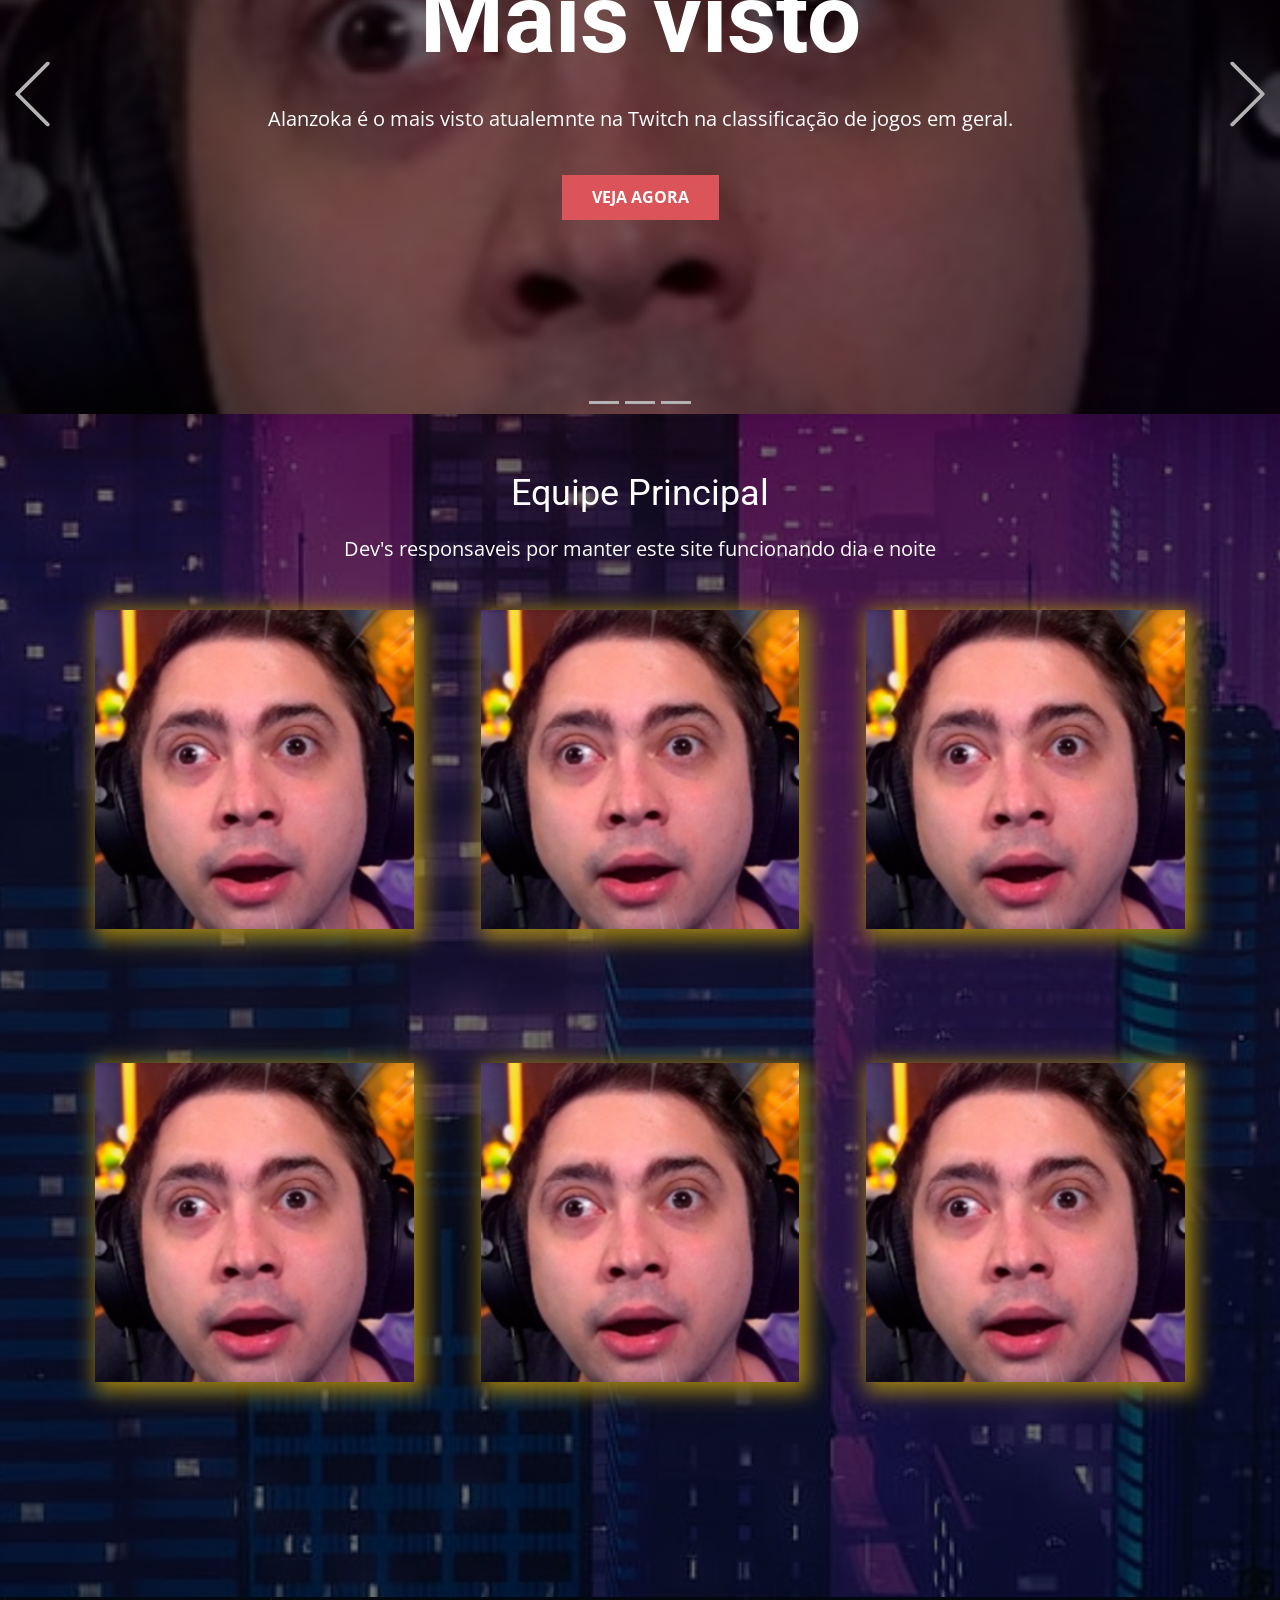
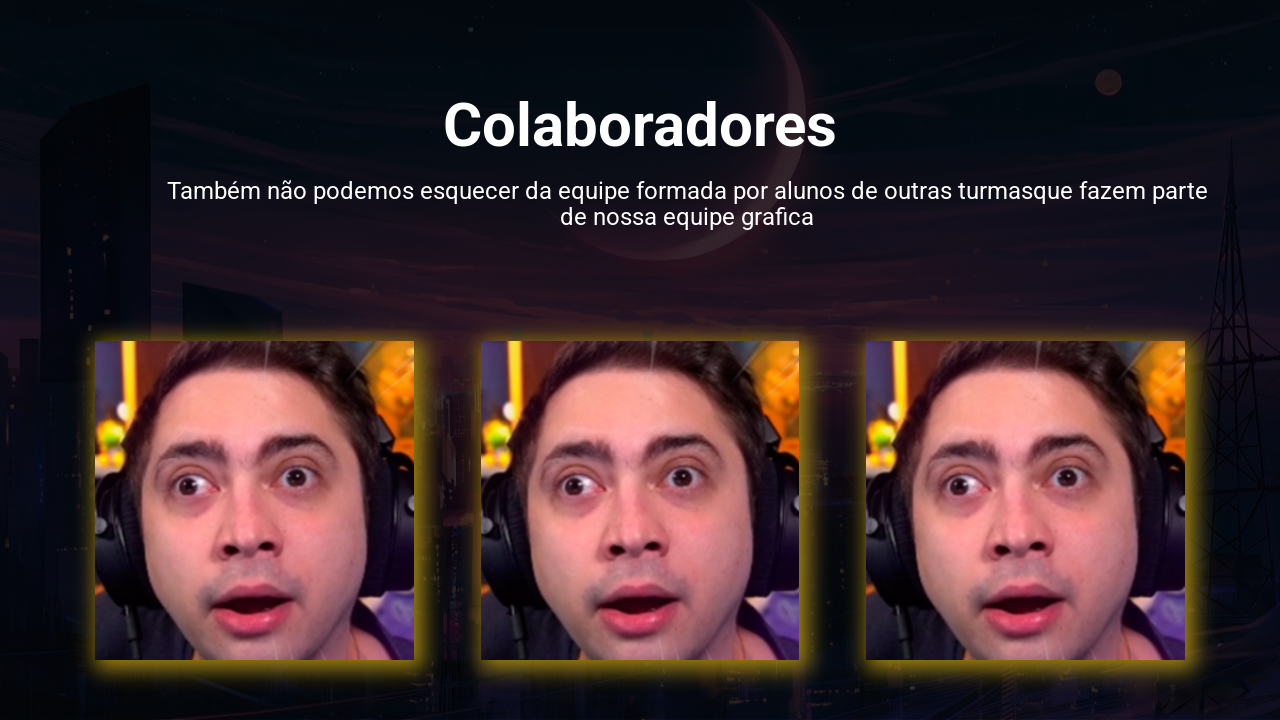
==== commit 6473dd79: "Add files via upload" ====
--- a/index.html
+++ b/index.html
@@ -42,7 +42,7 @@
           <div class="u-custom-menu u-nav-container">
             <ul class="u-nav u-spacing-2 u-unstyled u-nav-1"><li class="u-nav-item"><a class="u-active-palette-1-base u-border-active-palette-1-base u-border-hover-palette-1-light-1 u-border-no-left u-border-no-right u-border-no-top u-button-style u-hover-palette-1-light-1 u-nav-link u-text-active-white u-text-body-alt-color u-text-hover-white" href="Página-Inicial.html" style="padding: 10px 20px;">Página Inicial</a>
 </li><li class="u-nav-item"><a class="u-active-palette-1-base u-border-active-palette-1-base u-border-hover-palette-1-light-1 u-border-no-left u-border-no-right u-border-no-top u-button-style u-hover-palette-1-light-1 u-nav-link u-text-active-white u-text-body-alt-color u-text-hover-white" href="Produto.html" style="padding: 10px 20px;">Produto</a>
-</li><li class="u-nav-item"><a class="u-active-palette-1-base u-border-active-palette-1-base u-border-hover-palette-1-light-1 u-border-no-left u-border-no-right u-border-no-top u-button-style u-hover-palette-1-light-1 u-nav-link u-text-active-white u-text-body-alt-color u-text-hover-white" href="blog/blog.html" style="padding: 10px 20px;">Blog</a>
+</li><li class="u-nav-item"><a class="u-active-palette-1-base u-border-active-palette-1-base u-border-hover-palette-1-light-1 u-border-no-left u-border-no-right u-border-no-top u-button-style u-hover-palette-1-light-1 u-nav-link u-text-active-white u-text-body-alt-color u-text-hover-white" href="blog.html" style="padding: 10px 20px;">Blog</a>
 </li><li class="u-nav-item"><a class="u-active-palette-1-base u-border-active-palette-1-base u-border-hover-palette-1-light-1 u-border-no-left u-border-no-right u-border-no-top u-button-style u-hover-palette-1-light-1 u-nav-link u-text-active-white u-text-body-alt-color u-text-hover-white" style="padding: 10px 20px;">Cadastro</a>
 </li></ul>
           </div>
@@ -52,7 +52,7 @@
                 <div class="u-menu-close"></div>
                 <ul class="u-align-center u-nav u-popupmenu-items u-unstyled u-nav-2"><li class="u-nav-item"><a class="u-button-style u-nav-link" href="Página-Inicial.html">Página Inicial</a>
 </li><li class="u-nav-item"><a class="u-button-style u-nav-link" href="Produto.html">Produto</a>
-</li><li class="u-nav-item"><a class="u-button-style u-nav-link" href="blog/blog.html">Blog</a>
+</li><li class="u-nav-item"><a class="u-button-style u-nav-link" href="blog.html">Blog</a>
 </li><li class="u-nav-item"><a class="u-button-style u-nav-link">Cadastro</a>
 </li></ul>
               </div>
